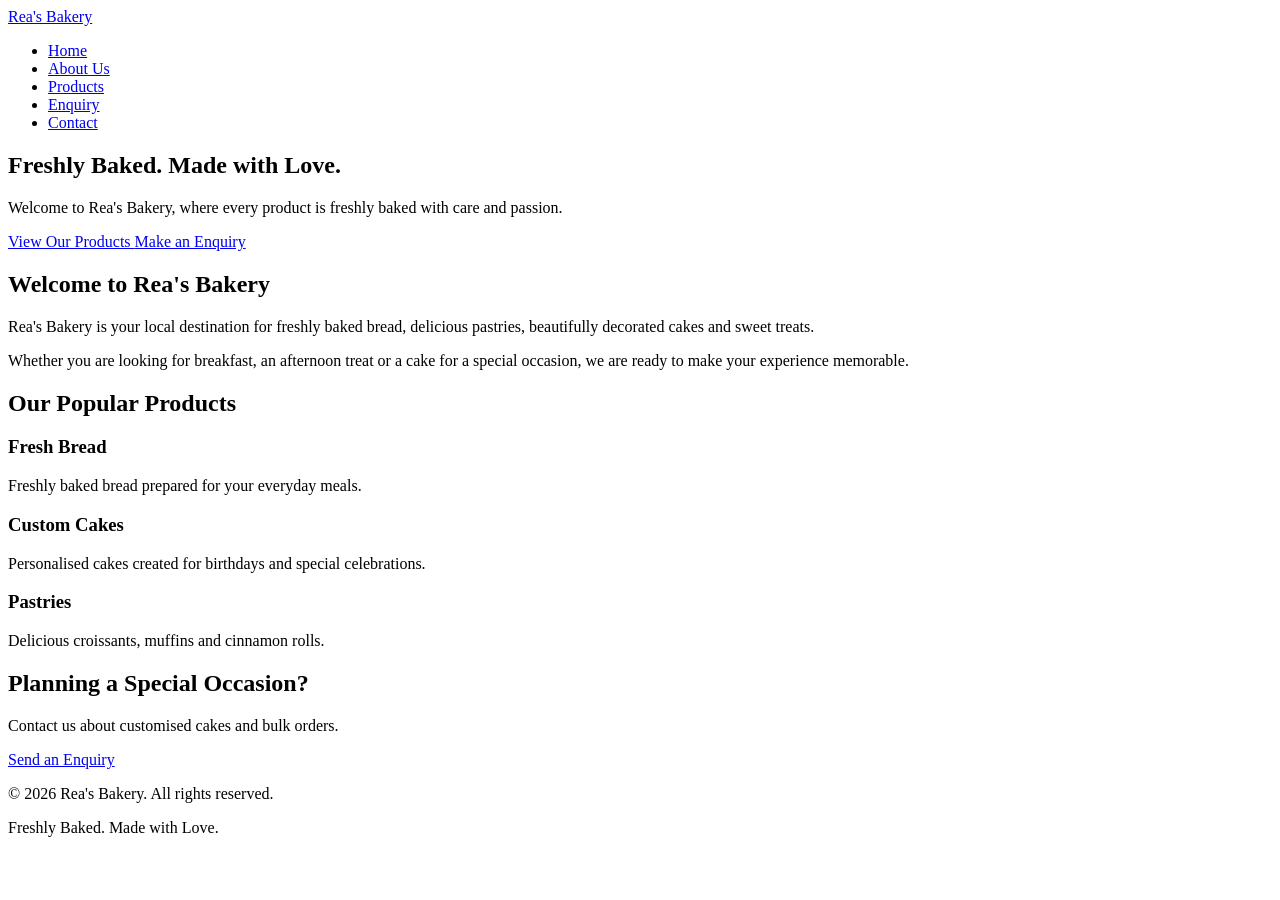
==== index.html @ c06aa1a9 "Add files via upload" ====
<!DOCTYPE html>
<html lang="en">
<head>
    <meta charset="UTF-8">
    <meta name="viewport" content="width=device-width, initial-scale=1.0">

    <!-- Page title displayed in the browser tab -->
    <title>Rea's Bakery | Home</title>

    <!-- Link to the external CSS stylesheet -->
    <link rel="stylesheet" href="css/style.css">
</head>

<body>

    <!-- Header section containing the website navigation -->
    <header>
        <div class="logo">
            <a href="index.html">Rea's Bakery</a>
        </div>

        <!-- Main navigation menu -->
        <nav>
            <ul>
                <li><a href="index.html">Home</a></li>
                <li><a href="about.html">About Us</a></li>
                <li><a href="products.html">Products</a></li>
                <li><a href="enquiry.html">Enquiry</a></li>
                <li><a href="contact.html">Contact</a></li>
            </ul>
        </nav>
    </header>

    <!-- Main content of the homepage -->
    <main>

        <!-- Hero section -->
        <section class="hero">
            <div class="hero-content">
                <h1>Freshly Baked. Made with Love.</h1>

                <p>
                    Welcome to Rea's Bakery, where every product is
                    freshly baked with care and passion.
                </p>

                <a href="products.html" class="button">
                    View Our Products
                </a>

                <a href="enquiry.html" class="button">
                    Make an Enquiry
                </a>
            </div>
        </section>

        <!-- Introduction section -->
        <section class="introduction">
            <h2>Welcome to Rea's Bakery</h2>

            <p>
                Rea's Bakery is your local destination for freshly baked
                bread, delicious pastries, beautifully decorated cakes
                and sweet treats.
            </p>

            <p>
                Whether you are looking for breakfast, an afternoon treat
                or a cake for a special occasion, we are ready to make
                your experience memorable.
            </p>
        </section>

        <!-- Featured products -->
        <section class="featured-products">
            <h2>Our Popular Products</h2>

            <article class="product-card">
                <h3>Fresh Bread</h3>
                <p>
                    Freshly baked bread prepared for your everyday meals.
                </p>
            </article>

            <article class="product-card">
                <h3>Custom Cakes</h3>
                <p>
                    Personalised cakes created for birthdays and
                    special celebrations.
                </p>
            </article>

            <article class="product-card">
                <h3>Pastries</h3>
                <p>
                    Delicious croissants, muffins and cinnamon rolls.
                </p>
            </article>
        </section>

        <!-- Call to action -->
        <section class="call-to-action">
            <h2>Planning a Special Occasion?</h2>

            <p>
                Contact us about customised cakes and bulk orders.
            </p>

            <a href="enquiry.html" class="button">
                Send an Enquiry
            </a>
        </section>

    </main>

    <!-- Footer -->
    <footer>
        <p>&copy; 2026 Rea's Bakery. All rights reserved.</p>
        <p>Freshly Baked. Made with Love.</p>
    </footer>

    <!-- JavaScript file -->
    <script src="js/script.js"></script>

</body>
</html>
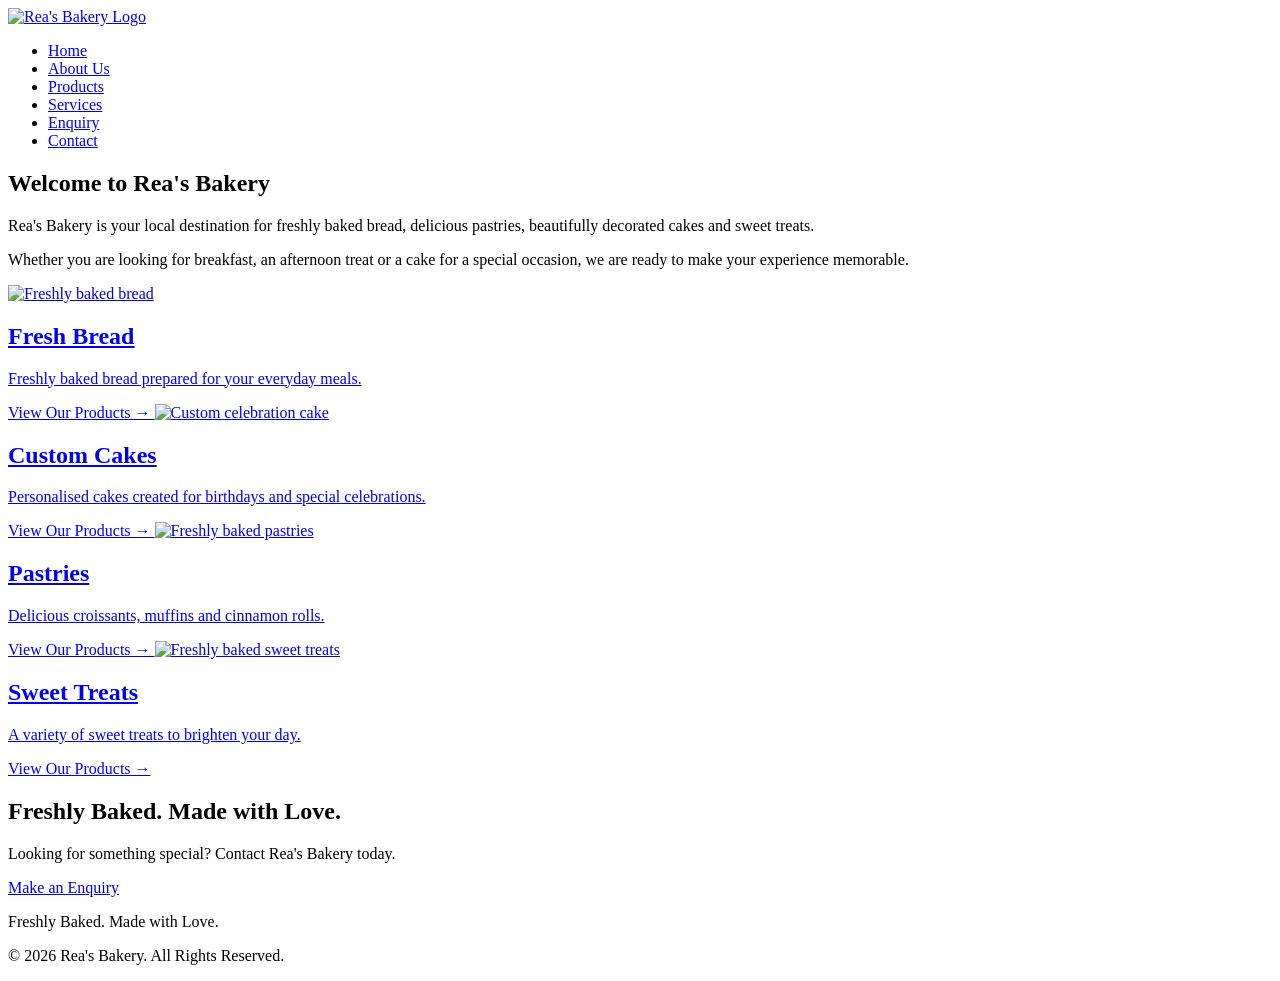
==== commit 61038245: "Add files via upload" ====
--- a/index.html
+++ b/index.html
@@ -1,126 +1,254 @@
 <!DOCTYPE html>
 <html lang="en">
+
 <head>
     <meta charset="UTF-8">
     <meta name="viewport" content="width=device-width, initial-scale=1.0">
 
-    <!-- Page title displayed in the browser tab -->
-    <title>Rea's Bakery | Home</title>
-
-    <!-- Link to the external CSS stylesheet -->
-    <link rel="stylesheet" href="css/style.css">
+    <title>Home | Rea's Bakery</title>
+
+    <link rel="stylesheet" href="_css/style.css">
 </head>
 
 <body>
 
-    <!-- Header section containing the website navigation -->
+    <!-- ================= HEADER ================= -->
+
     <header>
-        <div class="logo">
-            <a href="index.html">Rea's Bakery</a>
+
+        <div class="header-container">
+
+            <!-- LOGO -->
+            <a href="index.html" class="logo">
+                <img src="_images/Logo.jpg" alt="Rea's Bakery Logo">
+            </a>
+
+
+            <!-- NAVIGATION -->
+            <nav>
+                <ul>
+
+                    <li>
+                        <a href="index.html">Home</a>
+                    </li>
+
+                    <li>
+                        <a href="about.html">About Us</a>
+                    </li>
+
+                    <li>
+                        <a href="products.html">Products</a>
+                    </li>
+
+                    <li>
+                        <a href="services.html">Services</a>
+                    </li>
+
+                    <li>
+                        <a href="enquiry.html">Enquiry</a>
+                    </li>
+
+                    <li>
+                        <a href="contact.html">Contact</a>
+                    </li>
+
+                </ul>
+            </nav>
+
         </div>
 
-        <!-- Main navigation menu -->
-        <nav>
-            <ul>
-                <li><a href="index.html">Home</a></li>
-                <li><a href="about.html">About Us</a></li>
-                <li><a href="products.html">Products</a></li>
-                <li><a href="enquiry.html">Enquiry</a></li>
-                <li><a href="contact.html">Contact</a></li>
-            </ul>
-        </nav>
     </header>
 
-    <!-- Main content of the homepage -->
+
+    <!-- ================= WELCOME SECTION ================= -->
+
     <main>
 
-        <!-- Hero section -->
-        <section class="hero">
-            <div class="hero-content">
-                <h1>Freshly Baked. Made with Love.</h1>
+        <section class="welcome-section">
+
+            <div class="container">
+
+                <h1>
+                    Welcome to <span>Rea's Bakery</span>
+                </h1>
 
                 <p>
-                    Welcome to Rea's Bakery, where every product is
-                    freshly baked with care and passion.
+                    Rea's Bakery is your local destination for freshly baked bread,
+                    delicious pastries, beautifully decorated cakes and sweet treats.
                 </p>
 
-                <a href="products.html" class="button">
-                    View Our Products
-                </a>
-
-                <a href="enquiry.html" class="button">
+                <p>
+                    Whether you are looking for breakfast, an afternoon treat or a
+                    cake for a special occasion, we are ready to make your experience memorable.
+                </p>
+
+
+                <!-- GOLD DECORATION -->
+
+                <div class="welcome-divider">
+
+
+                </div>
+
+
+                <!-- ================= PRODUCT CARDS ================= -->
+
+                <div class="home-products">
+
+
+                    <!-- FRESH BREAD -->
+
+                    <a href="products.html" class="home-product-card">
+
+                        <img
+                            src="_images/White Bread.jpeg"
+                            alt="Freshly baked bread"
+                        >
+
+                        <h2>Fresh Bread</h2>
+
+                        <div class="card-divider">
+                           
+                        </div>
+
+                        <p>
+                            Freshly baked bread prepared
+                            for your everyday meals.
+                        </p>
+
+                        <span class="product-button">
+                            View Our Products →
+                        </span>
+
+                    </a>
+
+
+                    <!-- CUSTOM CAKES -->
+
+                    <a href="products.html" class="home-product-card">
+
+                        <img
+                            src="_images/Custom Celebration Cake.jpg"
+                            alt="Custom celebration cake"
+                        >
+
+                        <h2>Custom Cakes</h2>
+
+                        <div class="card-divider">
+                           
+                        </div>
+
+                        <p>
+                            Personalised cakes created
+                            for birthdays and special celebrations.
+                        </p>
+
+                        <span class="product-button">
+                            View Our Products →
+                        </span>
+
+                    </a>
+
+
+                    <!-- PASTRIES -->
+
+                    <a href="products.html" class="home-product-card">
+
+                        <img
+                            src="_images/Croissants.jpg"
+                            alt="Freshly baked pastries"
+                        >
+
+                        <h2>Pastries</h2>
+
+                        <div class="card-divider">
+                            
+                        </div>
+
+                        <p>
+                            Delicious croissants, muffins
+                            and cinnamon rolls.
+                        </p>
+
+                        <span class="product-button">
+                            View Our Products →
+                        </span>
+
+                    </a>
+
+
+                    <!-- SWEET TREATS -->
+
+                    <a href="products.html" class="home-product-card">
+
+                        <img
+                            src="_images/Vanilla Cupcakes.jpeg"
+                            alt="Freshly baked sweet treats"
+                        >
+
+                        <h2>Sweet Treats</h2>
+
+                        <div class="card-divider">
+                            
+                        </div>
+
+                        <p>
+                            A variety of sweet treats
+                            to brighten your day.
+                        </p>
+
+                        <span class="product-button">
+                            View Our Products →
+                        </span>
+
+                    </a>
+
+
+                </div>
+
+            </div>
+
+        </section>
+
+
+        <!-- ================= CALL TO ACTION ================= -->
+
+        <section class="cta">
+
+            <div class="container">
+
+                <h2>Freshly Baked. Made with Love.</h2>
+
+                <p>
+                    Looking for something special?
+                    Contact Rea's Bakery today.
+                </p>
+
+                <a href="enquiry.html" class="btn">
                     Make an Enquiry
                 </a>
+
             </div>
+
         </section>
 
-        <!-- Introduction section -->
-        <section class="introduction">
-            <h2>Welcome to Rea's Bakery</h2>
-
-            <p>
-                Rea's Bakery is your local destination for freshly baked
-                bread, delicious pastries, beautifully decorated cakes
-                and sweet treats.
-            </p>
-
-            <p>
-                Whether you are looking for breakfast, an afternoon treat
-                or a cake for a special occasion, we are ready to make
-                your experience memorable.
-            </p>
-        </section>
-
-        <!-- Featured products -->
-        <section class="featured-products">
-            <h2>Our Popular Products</h2>
-
-            <article class="product-card">
-                <h3>Fresh Bread</h3>
-                <p>
-                    Freshly baked bread prepared for your everyday meals.
-                </p>
-            </article>
-
-            <article class="product-card">
-                <h3>Custom Cakes</h3>
-                <p>
-                    Personalised cakes created for birthdays and
-                    special celebrations.
-                </p>
-            </article>
-
-            <article class="product-card">
-                <h3>Pastries</h3>
-                <p>
-                    Delicious croissants, muffins and cinnamon rolls.
-                </p>
-            </article>
-        </section>
-
-        <!-- Call to action -->
-        <section class="call-to-action">
-            <h2>Planning a Special Occasion?</h2>
-
-            <p>
-                Contact us about customised cakes and bulk orders.
-            </p>
-
-            <a href="enquiry.html" class="button">
-                Send an Enquiry
-            </a>
-        </section>
-
     </main>
 
-    <!-- Footer -->
+
+    <!-- ================= FOOTER ================= -->
+
     <footer>
-        <p>&copy; 2026 Rea's Bakery. All rights reserved.</p>
-        <p>Freshly Baked. Made with Love.</p>
+
+        <p>
+            Freshly Baked. Made with Love.
+        </p>
+
+        <p>
+            &copy; 2026 Rea's Bakery. All Rights Reserved.
+        </p>
+
     </footer>
 
-    <!-- JavaScript file -->
-    <script src="js/script.js"></script>
-
 </body>
+
 </html>
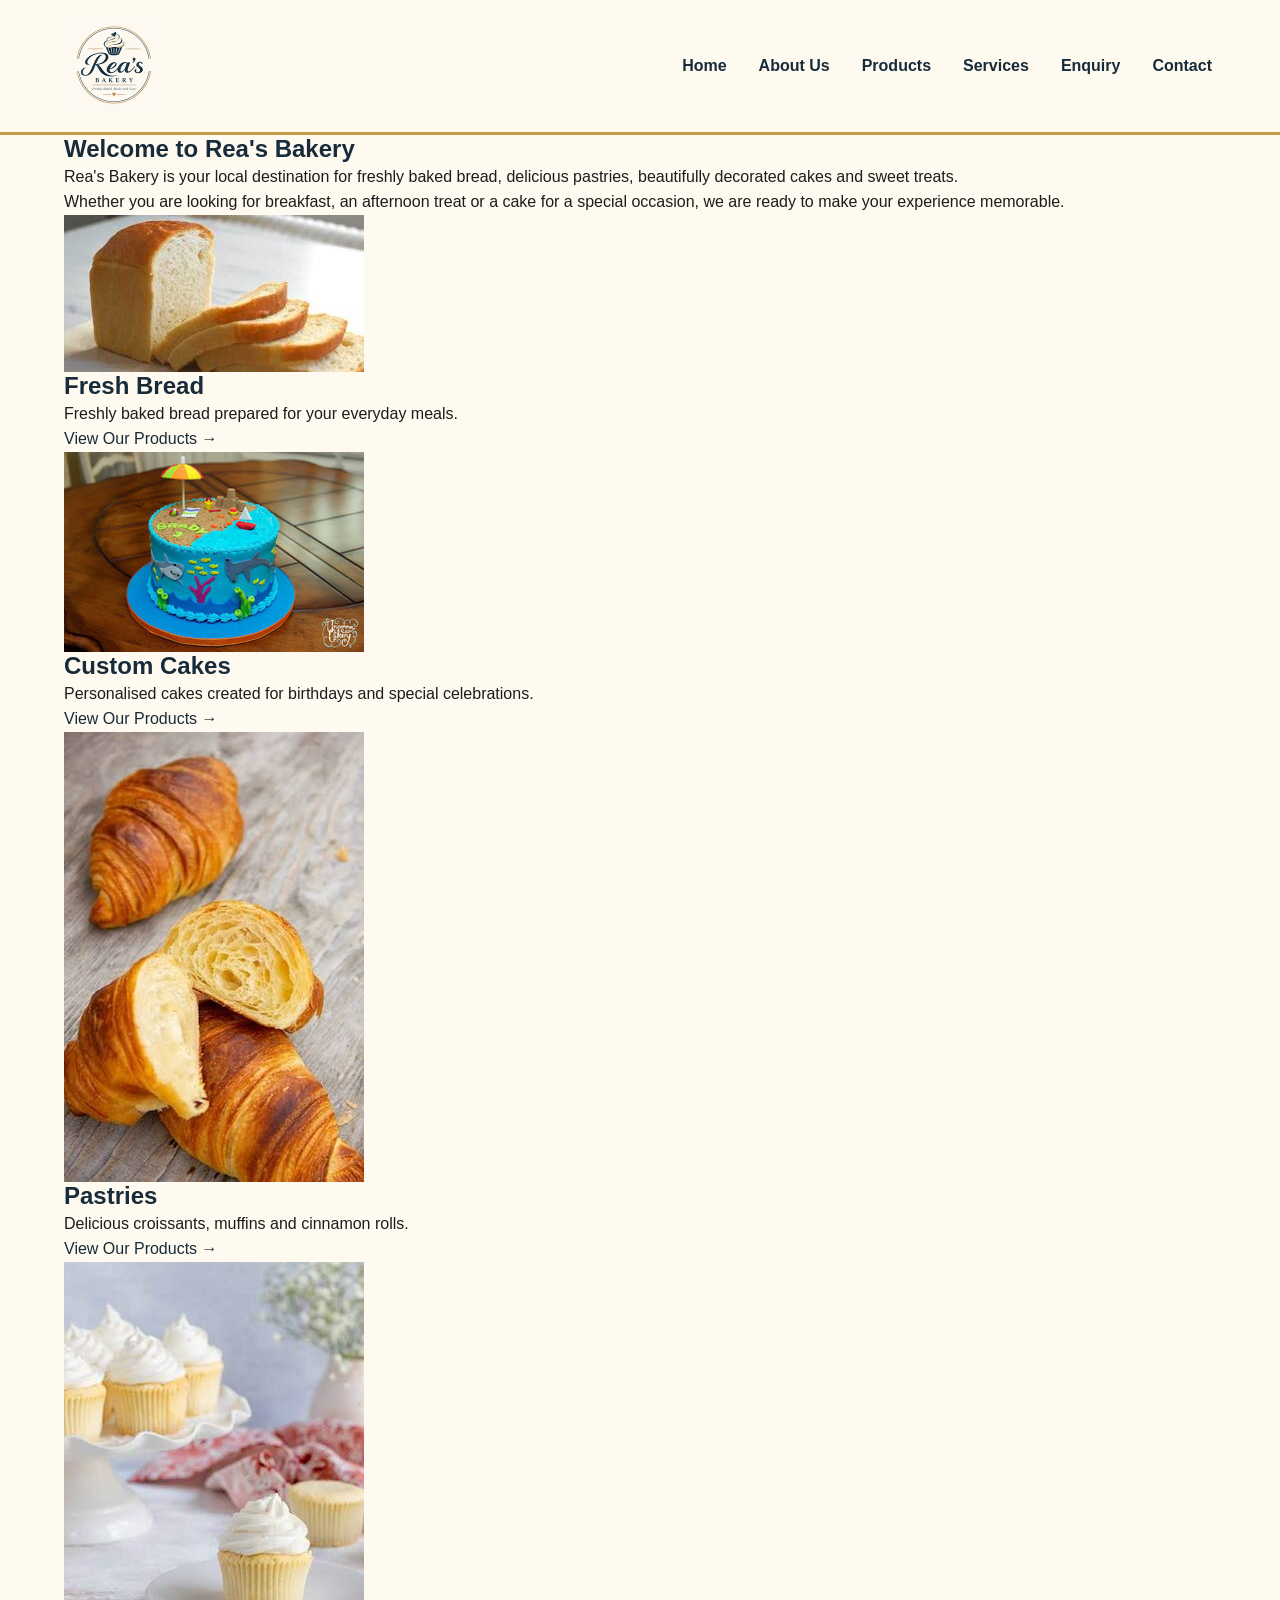
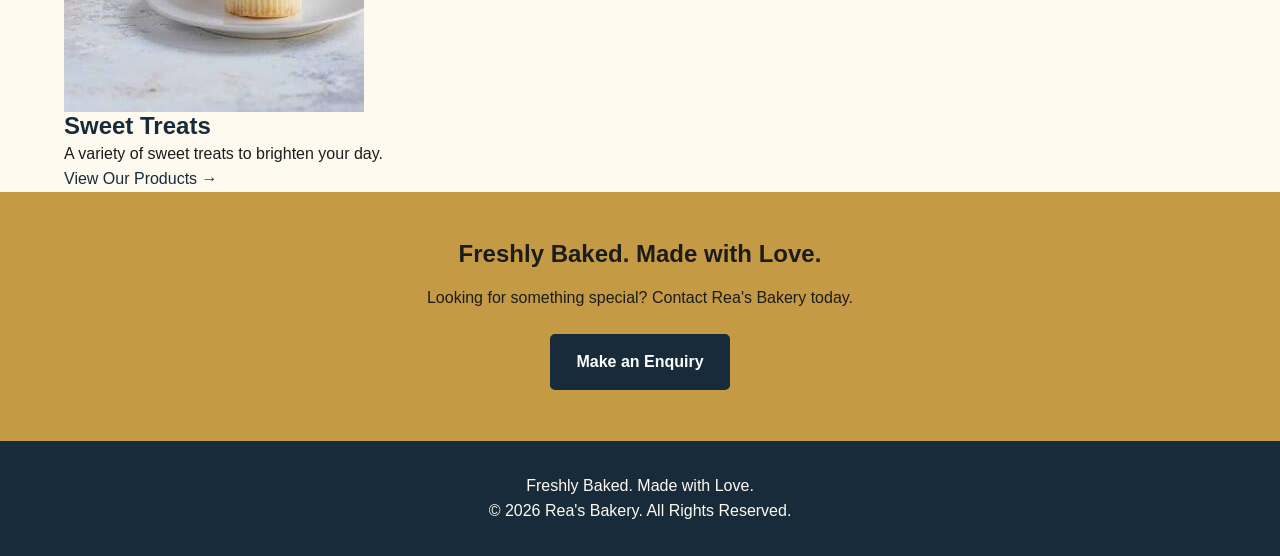
==== commit ecc73606: "Add files via upload" ====
--- a/index.html
+++ b/index.html
@@ -1,3 +1,4 @@
+
 <!DOCTYPE html>
 <html lang="en">
 
@@ -5,15 +6,25 @@
     <meta charset="UTF-8">
     <meta name="viewport" content="width=device-width, initial-scale=1.0">
 
-    <title>Home | Rea's Bakery</title>
-
+    <!-- SEO Page Title -->
+    <title>Home | Rea's Bakery – Freshly Baked with Love</title>
+
+    <!-- SEO Meta Description -->
+    <meta name="description" content="Welcome to Rea's Bakery. Discover freshly baked bread, delicious pastries, custom cakes and sweet treats made with quality ingredients and love.">
+
+    <!-- SEO Keywords -->
+    <meta name="keywords" content="Rea's Bakery, fresh bread, custom cakes, pastries, cupcakes, freshly baked products, bakery">
+
+    <!-- Website Author -->
+    <meta name="author" content="Rea's Bakery">
+
+    <!-- Stylesheet -->
     <link rel="stylesheet" href="_css/style.css">
 </head>
 
 <body>
 
-    <!-- ================= HEADER ================= -->
-
+    <!-- HEADER -->
     <header>
 
         <div class="header-container">
@@ -23,35 +34,15 @@
                 <img src="_images/Logo.jpg" alt="Rea's Bakery Logo">
             </a>
 
-
             <!-- NAVIGATION -->
             <nav>
                 <ul>
-
-                    <li>
-                        <a href="index.html">Home</a>
-                    </li>
-
-                    <li>
-                        <a href="about.html">About Us</a>
-                    </li>
-
-                    <li>
-                        <a href="products.html">Products</a>
-                    </li>
-
-                    <li>
-                        <a href="services.html">Services</a>
-                    </li>
-
-                    <li>
-                        <a href="enquiry.html">Enquiry</a>
-                    </li>
-
-                    <li>
-                        <a href="contact.html">Contact</a>
-                    </li>
-
+                    <li><a href="index.html">Home</a></li>
+                    <li><a href="about.html">About Us</a></li>
+                    <li><a href="products.html">Products</a></li>
+                    <li><a href="services.html">Services</a></li>
+                    <li><a href="enquiry.html">Enquiry</a></li>
+                    <li><a href="contact.html">Contact</a></li>
                 </ul>
             </nav>
 
@@ -59,9 +50,7 @@
 
     </header>
 
-
-    <!-- ================= WELCOME SECTION ================= -->
-
+    <!-- WELCOME SECTION -->
     <main>
 
         <section class="welcome-section">
@@ -82,33 +71,25 @@
                     cake for a special occasion, we are ready to make your experience memorable.
                 </p>
 
-
                 <!-- GOLD DECORATION -->
-
                 <div class="welcome-divider">
-
-
                 </div>
 
-
-                <!-- ================= PRODUCT CARDS ================= -->
-
+                <!-- PRODUCT CARDS -->
                 <div class="home-products">
 
-
                     <!-- FRESH BREAD -->
-
                     <a href="products.html" class="home-product-card">
 
                         <img
                             src="_images/White Bread.jpeg"
                             alt="Freshly baked bread"
+                            loading="lazy"
                         >
 
                         <h2>Fresh Bread</h2>
 
                         <div class="card-divider">
-                           
                         </div>
 
                         <p>
@@ -122,20 +103,18 @@
 
                     </a>
 
-
                     <!-- CUSTOM CAKES -->
-
                     <a href="products.html" class="home-product-card">
 
                         <img
                             src="_images/Custom Celebration Cake.jpg"
                             alt="Custom celebration cake"
+                            loading="lazy"
                         >
 
                         <h2>Custom Cakes</h2>
 
                         <div class="card-divider">
-                           
                         </div>
 
                         <p>
@@ -149,20 +128,18 @@
 
                     </a>
 
-
                     <!-- PASTRIES -->
-
                     <a href="products.html" class="home-product-card">
 
                         <img
                             src="_images/Croissants.jpg"
                             alt="Freshly baked pastries"
+                            loading="lazy"
                         >
 
                         <h2>Pastries</h2>
 
                         <div class="card-divider">
-                            
                         </div>
 
                         <p>
@@ -176,20 +153,18 @@
 
                     </a>
 
-
                     <!-- SWEET TREATS -->
-
                     <a href="products.html" class="home-product-card">
 
                         <img
                             src="_images/Vanilla Cupcakes.jpeg"
                             alt="Freshly baked sweet treats"
+                            loading="lazy"
                         >
 
                         <h2>Sweet Treats</h2>
 
                         <div class="card-divider">
-                            
                         </div>
 
                         <p>
@@ -203,16 +178,13 @@
 
                     </a>
 
-
                 </div>
 
             </div>
 
         </section>
 
-
-        <!-- ================= CALL TO ACTION ================= -->
-
+        <!-- CALL TO ACTION -->
         <section class="cta">
 
             <div class="container">
@@ -234,9 +206,7 @@
 
     </main>
 
-
-    <!-- ================= FOOTER ================= -->
-
+    <!-- FOOTER -->
     <footer>
 
         <p>
@@ -251,4 +221,4 @@
 
 </body>
 
-</html>+</html>
--- a/_css/style.css
+++ b/_css/style.css
@@ -0,0 +1,1215 @@
+/* Rea's bakery - Main Stylesheet */
+
+/* Reset */
+
+* {
+    margin: 0;
+    padding: 0;
+    box-sizing: border-box;
+}
+
+html {
+    scroll-behavior: smooth;
+}
+
+body {
+    font-family: Arial, sans-serif;
+    background-color: #fffaf0;
+    color: #172b3a;
+    line-height: 1.6;
+}
+
+
+/* Color variables */
+
+:root {
+    --cream: #fffaf0;
+    --cream-dark: #f5ead5;
+    --navy: #172b3a;
+    --navy-light: #2c4658;
+    --black: #1c1c1c;
+    --gold: #c59a45;
+    --gold-light: #dfc27a;
+    --white: #ffffff;
+}
+
+
+/* General */
+
+.container {
+    width: 90%;
+    max-width: 1200px;
+    margin: 0 auto;
+}
+
+img {
+    max-width: 100%;
+    height: auto;
+    display: block;
+}
+
+a {
+    color: var(--navy);
+    text-decoration: none;
+}
+
+a:hover {
+    color: var(--gold);
+}
+
+h1,
+h2,
+h3 {
+    color: var(--navy);
+    line-height: 1.2;
+}
+
+p {
+    color: var(--black);
+}
+
+
+/* Header */
+
+header {
+    background-color: var(--cream);
+    border-bottom: 3px solid var(--gold);
+    padding: 1rem 0;
+}
+
+.header-container {
+    width: 90%;
+    max-width: 1200px;
+    margin: auto;
+
+    display: flex;
+    align-items: center;
+    justify-content: space-between;
+    gap: 2rem;
+}
+
+
+/* Logo */
+
+.logo {
+    display: block;
+}
+
+.logo img {
+    width: 100px;
+    height: 100px;
+    object-fit: contain;
+}
+
+.logo:hover {
+    opacity: 0.85;
+}
+
+
+/* Navigation */
+
+nav ul {
+    list-style: none;
+
+    display: flex;
+    align-items: center;
+    gap: 1.5rem;
+}
+
+nav a {
+    color: var(--navy);
+    font-weight: bold;
+    padding: 0.5rem 0.25rem;
+
+    border-bottom: 2px solid transparent;
+}
+
+nav a:hover {
+    color: var(--gold);
+    border-bottom: 2px solid var(--gold);
+}
+
+nav a:focus {
+    outline: 2px solid var(--gold);
+    outline-offset: 4px;
+}
+
+nav a:active {
+    color: var(--black);
+}
+
+
+/* The Page header */
+
+.page-header {
+    background-color: var(--navy);
+    color: var(--white);
+    text-align: center;
+    padding: 4rem 1rem;
+}
+
+.page-header h1 {
+    color: var(--white);
+    font-size: 2.5rem;
+    margin-bottom: 1rem;
+}
+
+.page-header p {
+    color: var(--cream);
+}
+
+
+/* The hero section */
+
+.hero {
+    background-color: var(--cream);
+    padding: 5rem 1rem;
+}
+
+.hero-container {
+    width: 90%;
+    max-width: 1200px;
+    margin: auto;
+
+    display: grid;
+    grid-template-columns: 1fr 1fr;
+    align-items: center;
+    gap: 3rem;
+}
+
+.hero h1 {
+    font-size: 3rem;
+    margin-bottom: 1rem;
+}
+
+.hero h1 span {
+    color: var(--gold);
+}
+
+.hero p {
+    font-size: 1.1rem;
+    margin-bottom: 1.5rem;
+}
+
+.hero-image img {
+    width: 100%;
+    border-radius: 12px;
+}
+
+
+/* Buttons */
+
+.btn {
+    display: inline-block;
+
+    background-color: var(--navy);
+    color: var(--white);
+
+    padding: 0.8rem 1.5rem;
+
+    border: 2px solid var(--navy);
+    border-radius: 5px;
+
+    font-weight: bold;
+
+    transition: 0.3s ease;
+}
+
+.btn:hover {
+    background-color: var(--gold);
+    border-color: var(--gold);
+    color: var(--black);
+}
+
+.btn:focus {
+    outline: 3px solid var(--gold-light);
+    outline-offset: 3px;
+}
+
+.btn:active {
+    transform: scale(0.98);
+}
+
+
+/* Sections */
+
+.section {
+    padding: 4rem 1rem;
+}
+
+.section-light {
+    background-color: var(--cream);
+}
+
+.section-dark {
+    background-color: var(--navy);
+}
+
+.section-dark h2,
+.section-dark h3 {
+    color: var(--white);
+}
+
+.section-dark p {
+    color: var(--cream);
+}
+
+.section-title {
+    text-align: center;
+    margin-bottom: 3rem;
+}
+
+.section-title h2 {
+    font-size: 2.2rem;
+    margin-bottom: 0.7rem;
+}
+
+.section-title p {
+    max-width: 700px;
+    margin: auto;
+}
+
+
+/* Content Grid */
+
+.content-grid {
+    display: grid;
+    grid-template-columns: repeat(2, 1fr);
+    gap: 2rem;
+    align-items: center;
+}
+
+.content-image img {
+    width: 100%;
+    border-radius: 10px;
+}
+
+
+/* Product Cards */
+
+.product-grid {
+    display: grid;
+    grid-template-columns: repeat(4, 1fr);
+    gap: 1.5rem;
+}
+
+.product-card {
+    background-color: var(--white);
+
+    border: 1px solid var(--gold-light);
+    border-radius: 10px;
+
+    overflow: hidden;
+
+    box-shadow: 0 4px 12px rgba(0, 0, 0, 0.08);
+
+    transition: transform 0.3s ease,
+                box-shadow 0.3s ease;
+}
+
+.product-card:hover {
+    transform: translateY(-5px);
+
+    box-shadow: 0 8px 20px rgba(0, 0, 0, 0.15);
+}
+
+.product-card img {
+    width: 100%;
+    height: 200px;
+    object-fit: cover;
+}
+
+.product-card-content {
+    padding: 1.2rem;
+}
+
+.product-card h3 {
+    margin-bottom: 0.5rem;
+}
+
+.product-card .price {
+    color: var(--gold);
+    font-weight: bold;
+    font-size: 1.1rem;
+}
+
+
+/* Service cards */
+
+.services-grid {
+    display: grid;
+    grid-template-columns: repeat(3, 1fr);
+    gap: 2rem;
+}
+
+.service-card {
+    background-color: var(--white);
+
+    padding: 2rem;
+
+    border-top: 5px solid var(--gold);
+
+    border-radius: 8px;
+
+    box-shadow: 0 4px 12px rgba(0, 0, 0, 0.08);
+
+    transition: transform 0.3s ease;
+}
+
+.service-card:hover {
+    transform: translateY(-5px);
+}
+
+.service-card h3 {
+    margin-bottom: 1rem;
+}
+
+.service-card p {
+    color: var(--black);
+}
+
+
+/* Forms */
+
+.form-container {
+    max-width: 800px;
+    margin: auto;
+}
+
+form {
+    background-color: var(--white);
+
+    padding: 2rem;
+
+    border: 1px solid var(--gold-light);
+    border-radius: 10px;
+
+    box-shadow: 0 4px 12px rgba(0, 0, 0, 0.08);
+}
+
+.form-group {
+    margin-bottom: 1.5rem;
+}
+
+label {
+    display: block;
+    margin-bottom: 0.5rem;
+
+    color: var(--navy);
+    font-weight: bold;
+}
+
+input,
+textarea,
+select {
+    width: 100%;
+
+    padding: 0.8rem;
+
+    border: 1px solid #bbb;
+    border-radius: 5px;
+
+    font-family: Arial, sans-serif;
+    font-size: 1rem;
+
+    background-color: var(--cream);
+}
+
+input:focus,
+textarea:focus,
+select:focus {
+    outline: 2px solid var(--gold);
+    border-color: var(--gold);
+}
+
+textarea {
+    min-height: 150px;
+    resize: vertical;
+}
+
+
+/* Contact and locations */
+
+.locations {
+    display: grid;
+    grid-template-columns: repeat(2, 1fr);
+    gap: 2rem;
+}
+
+.location-card {
+    background-color: var(--white);
+
+    padding: 2rem;
+
+    border-left: 5px solid var(--gold);
+
+    border-radius: 8px;
+
+    box-shadow: 0 4px 12px rgba(0, 0, 0, 0.08);
+}
+
+.location-card h3 {
+    margin-bottom: 1rem;
+}
+
+.location-card p {
+    margin-bottom: 0.5rem;
+}
+
+
+/* Call to actions */
+
+.cta {
+    background-color: var(--gold);
+    padding: 3rem 1rem;
+    text-align: center;
+}
+
+.cta h2 {
+    color: var(--black);
+    margin-bottom: 1rem;
+}
+
+.cta p {
+    color: var(--black);
+    margin-bottom: 1.5rem;
+}
+
+.cta .btn {
+    background-color: var(--navy);
+    border-color: var(--navy);
+}
+
+.cta .btn:hover {
+    background-color: var(--black);
+    border-color: var(--black);
+    color: var(--white);
+}
+
+
+/* Footer */
+
+footer {
+    background-color: var(--navy);
+
+    color: var(--cream);
+
+    text-align: center;
+
+    padding: 2rem 1rem;
+
+    border-top: 3px solid var(--gold);
+}
+
+footer p {
+    color: var(--cream);
+}
+
+footer a {
+    color: var(--gold-light);
+}
+
+footer a:hover {
+    color: var(--white);
+}
+
+
+/* Tablet design */
+
+@media (max-width: 900px) {
+
+    .header-container {
+        flex-direction: column;
+    }
+
+    nav ul {
+        flex-wrap: wrap;
+        justify-content: center;
+    }
+
+    .hero-container {
+        grid-template-columns: 1fr;
+        text-align: center;
+    }
+
+    .product-grid {
+        grid-template-columns: repeat(2, 1fr);
+    }
+
+    .services-grid {
+        grid-template-columns: repeat(2, 1fr);
+    }
+
+}
+
+
+/* Mobile design */
+
+@media (max-width: 600px) {
+
+    .header-container {
+        width: 95%;
+    }
+
+    .logo img {
+        width: 80px;
+        height: 80px;
+    }
+
+    nav ul {
+        flex-direction: column;
+        gap: 0.5rem;
+    }
+
+    .page-header {
+        padding: 3rem 1rem;
+    }
+
+    .page-header h1 {
+        font-size: 2rem;
+    }
+
+    .hero {
+        padding: 3rem 1rem;
+    }
+
+    .hero h1 {
+        font-size: 2.2rem;
+    }
+
+    .content-grid {
+        grid-template-columns: 1fr;
+    }
+
+    .product-grid {
+        grid-template-columns: 1fr;
+    }
+
+    .services-grid {
+        grid-template-columns: 1fr;
+    }
+
+    .locations {
+        grid-template-columns: 1fr;
+    }
+
+    .section {
+        padding: 3rem 1rem;
+    }
+
+    form {
+        padding: 1.2rem;
+    }
+
+}
+
+
+
+
+
+
+/* Product page */
+
+.products-intro {
+    background-color: var(--cream);
+    text-align: center;
+    padding: 3rem 1rem;
+}
+
+.products-intro h1 {
+    font-size: 2.8rem;
+    margin-bottom: 1rem;
+}
+
+.products-intro p {
+    max-width: 700px;
+    margin: auto;
+    font-size: 1.05rem;
+}
+
+
+/* Divider */
+
+.gold-divider {
+    display: flex;
+    justify-content: center;
+    align-items: center;
+    gap: 1rem;
+    margin-top: 1.5rem;
+}
+
+.gold-divider::before,
+.gold-divider::after {
+    content: "";
+    width: 60px;
+    height: 2px;
+    background-color: var(--gold);
+}
+
+.gold-divider span {
+    color: var(--gold);
+    font-size: 1.2rem;
+}
+
+
+/* Product section */
+
+.product-section {
+    padding: 2.5rem 1rem;
+    background-color: var(--cream);
+    border-bottom: 1px solid var(--gold-light);
+}
+
+.product-category {
+    width: 94%;
+    max-width: 1250px;
+    margin: auto;
+
+    display: grid;
+    grid-template-columns: 230px 1fr;
+
+    gap: 2rem;
+    align-items: center;
+}
+
+
+/* Category section */
+
+.category-info {
+    text-align: left;
+}
+
+.category-icon {
+    font-size: 2.5rem;
+    margin-bottom: 0.5rem;
+}
+
+.category-info h2 {
+    font-size: 2rem;
+    margin-bottom: 0.7rem;
+}
+
+.category-info p {
+    font-size: 0.95rem;
+    color: var(--navy-light);
+}
+
+
+/* Product grid */
+
+.products {
+    display: grid;
+
+    grid-template-columns: repeat(4, 1fr);
+
+    gap: 1.5rem;
+}
+
+
+/* Product card */
+
+.product-card {
+    background-color: var(--white);
+
+    border: 1px solid #e1d5bf;
+
+    border-radius: 8px;
+
+    overflow: hidden;
+
+    box-shadow: 0 3px 10px rgba(0, 0, 0, 0.08);
+
+    transition: transform 0.3s ease,
+                box-shadow 0.3s ease;
+}
+
+.product-card:hover {
+    transform: translateY(-5px);
+
+    box-shadow: 0 8px 18px rgba(0, 0, 0, 0.15);
+}
+
+
+/* Product card */
+
+.product-card img {
+    width: 100%;
+    height: 150px;
+
+    object-fit: cover;
+}
+
+
+/* Product information */
+
+.product-info {
+    padding: 0.8rem;
+}
+
+.product-info h3 {
+    font-size: 1rem;
+    margin-bottom: 0.2rem;
+    color: var(--navy);
+}
+
+.product-info .price {
+    color: var(--black);
+    font-weight: bold;
+    font-size: 0.95rem;
+}
+
+
+/* Tablet product */
+
+@media (max-width: 1000px) {
+
+    .product-category {
+        grid-template-columns: 180px 1fr;
+    }
+
+    .products {
+        grid-template-columns: repeat(2, 1fr);
+    }
+
+}
+
+
+/* Mobile product */
+
+@media (max-width: 600px) {
+
+    .products-intro h1 {
+        font-size: 2.2rem;
+    }
+
+    .product-category {
+        grid-template-columns: 1fr;
+        text-align: center;
+    }
+
+    .category-info {
+        text-align: center;
+    }
+
+    .products {
+        grid-template-columns: 1fr;
+    }
+
+    .product-card img {
+        height: 200px;
+    }
+
+}
+
+
+/* About us page */
+
+
+/* About introduction */
+
+.about-intro {
+
+    background-color: var(--cream);
+
+    text-align: center;
+
+    padding: 4rem 1rem;
+
+    border-bottom: 3px solid var(--gold);
+
+}
+
+.about-intro h1 {
+
+    color: var(--navy);
+
+    font-family: Georgia, "Times New Roman", serif;
+
+    font-size: 2.8rem;
+
+    font-style: italic;
+
+    margin-bottom: 1rem;
+
+}
+
+.about-intro p {
+
+    max-width: 800px;
+
+    margin: auto;
+
+    color: var(--black);
+
+    font-size: 1.05rem;
+
+}
+
+
+/* About sections */
+
+.about-section {
+
+    background-color: var(--cream);
+
+    padding: 3.5rem 1rem;
+
+    border-bottom: 3px solid var(--gold);
+
+}
+
+
+/* Section content */
+
+.about-content {
+
+    width: 90%;
+
+    max-width: 1100px;
+
+    margin: auto;
+
+}
+
+.about-content h2 {
+
+    color: var(--navy);
+
+    font-family: Georgia, "Times New Roman", serif;
+
+    font-size: 2rem;
+
+    margin-bottom: 0.8rem;
+
+}
+
+.about-content p {
+
+    color: var(--black);
+
+    font-size: 1rem;
+
+    margin-bottom: 0.8rem;
+
+    max-width: 1000px;
+
+}
+
+
+/* Values */
+
+.values-grid {
+
+    display: grid;
+
+    grid-template-columns: repeat(4, 1fr);
+
+    gap: 1.5rem;
+
+    margin-top: 1.5rem;
+
+}
+
+
+.value-card {
+
+    background-color: var(--white);
+
+    border: 1px solid var(--gold-light);
+
+    border-radius: 8px;
+
+    padding: 1.5rem;
+
+    transition: transform 0.3s ease,
+                box-shadow 0.3s ease;
+
+}
+
+
+.value-card:hover {
+
+    transform: translateY(-5px);
+
+    box-shadow: 0 8px 18px rgba(0, 0, 0, 0.12);
+
+}
+
+
+.value-card h3 {
+
+    color: var(--navy);
+
+    font-size: 1.25rem;
+
+    margin-bottom: 0.6rem;
+
+}
+
+
+.value-card p {
+
+    font-size: 0.95rem;
+
+    margin-bottom: 0;
+
+}
+
+
+/* Tablet about page */
+
+@media (max-width: 900px) {
+
+    .about-intro h1 {
+
+        font-size: 2.4rem;
+
+    }
+
+    .values-grid {
+
+        grid-template-columns: repeat(2, 1fr);
+
+    }
+
+}
+
+
+/* Mobile about page */
+
+@media (max-width: 600px) {
+
+    .about-intro {
+
+        padding: 3rem 1rem;
+
+    }
+
+    .about-intro h1 {
+
+        font-size: 2.1rem;
+
+    }
+
+    .about-section {
+
+        padding: 2.5rem 1rem;
+
+    }
+
+    .about-content {
+
+        width: 95%;
+
+    }
+
+    .about-content h2 {
+
+        font-size: 1.7rem;
+
+    }
+
+    .values-grid {
+
+        grid-template-columns: 1fr;
+
+    }
+
+}
+
+/* Enquiry form response */
+
+#enquiryResponse {
+    margin-top: 1.5rem;
+    padding: 1.2rem;
+    background-color: var(--cream);
+    border-left: 4px solid var(--gold);
+    border-radius: 5px;
+    color: var(--navy);
+    line-height: 1.7;
+    font-weight: 500;
+}
+
+#enquiryResponse:empty {
+    display: none;
+}
+
+/* Contact form response */
+
+#contactResponse {
+    margin-top: 1.5rem;
+    padding: 1.2rem;
+    background-color: var(--cream);
+    border-left: 4px solid var(--gold);
+    border-radius: 5px;
+    color: var(--navy);
+    line-height: 1.7;
+    font-weight: 500;
+}
+
+#contactResponse:empty {
+    display: none;
+}
+
+
+/* PRODUCT SEARCH AND FILTERS */
+
+.product-controls {
+    max-width: 900px;
+    margin: 30px auto;
+    padding: 25px;
+    text-align: center;
+    background-color: var(--cream);
+    border-radius: 10px;
+}
+
+.product-controls label {
+    display: block;
+    margin-bottom: 10px;
+    font-weight: bold;
+}
+
+#productSearch {
+    width: 100%;
+    max-width: 500px;
+    padding: 12px;
+    border: 1px solid #ccc;
+    border-radius: 5px;
+    font-size: 16px;
+    margin-bottom: 20px;
+}
+
+.product-controls h2 {
+    margin-bottom: 15px;
+}
+
+.filter-buttons {
+    display: flex;
+    justify-content: center;
+    flex-wrap: wrap;
+    gap: 10px;
+}
+
+.filter-btn {
+    padding: 10px 18px;
+    border: 1px solid var(--gold);
+    border-radius: 5px;
+    background-color: white;
+    color: var(--navy);
+    cursor: pointer;
+    font-size: 14px;
+    transition: 0.3s ease;
+}
+
+.filter-btn:hover,
+.filter-btn.active {
+    background-color: var(--gold);
+    color: white;
+}
+
+#noProductsMessage {
+    display: none;
+    text-align: center;
+    margin: 30px auto;
+    padding: 20px;
+    color: var(--navy);
+    background-color: var(--cream);
+    border-radius: 5px;
+}
+
+/* Mobile layout */
+@media (max-width: 600px) {
+
+    .product-controls {
+        margin: 20px 10px;
+        padding: 15px;
+    }
+
+    .filter-buttons {
+        flex-direction: column;
+    }
+
+    .filter-btn {
+        width: 100%;
+    }
+
+}
+
+
+/* PRODUCT IMAGE LIGHTBOX */
+
+.product-card img {
+    cursor: pointer;
+    transition: transform 0.3s ease;
+}
+
+.product-card img:hover {
+    transform: scale(1.03);
+}
+
+.lightbox {
+    display: none;
+    position: fixed;
+    z-index: 9999;
+    top: 0;
+    left: 0;
+    width: 100%;
+    height: 100%;
+    background-color: rgba(0, 0, 0, 0.9);
+    justify-content: center;
+    align-items: center;
+    flex-direction: column;
+    padding: 20px;
+}
+
+.lightbox.active {
+    display: flex;
+}
+
+.lightbox img {
+    max-width: 90%;
+    max-height: 75vh;
+    object-fit: contain;
+    border-radius: 8px;
+}
+
+.lightbox p {
+    color: white;
+    font-size: 20px;
+    margin-top: 15px;
+    text-align: center;
+}
+
+.lightbox-close {
+    position: absolute;
+    top: 20px;
+    right: 35px;
+    background: transparent;
+    border: none;
+    color: white;
+    font-size: 40px;
+    cursor: pointer;
+}
+
+.lightbox-close:hover {
+    color: var(--gold);
+}
+
+/* Mobile lightbox */
+@media (max-width: 600px) {
+
+    .lightbox img {
+        max-width: 95%;
+        max-height: 65vh;
+    }
+
+    .lightbox-close {
+        top: 10px;
+        right: 20px;
+    }
+
+    .lightbox p {
+        font-size: 16px;
+    }
+
+}
